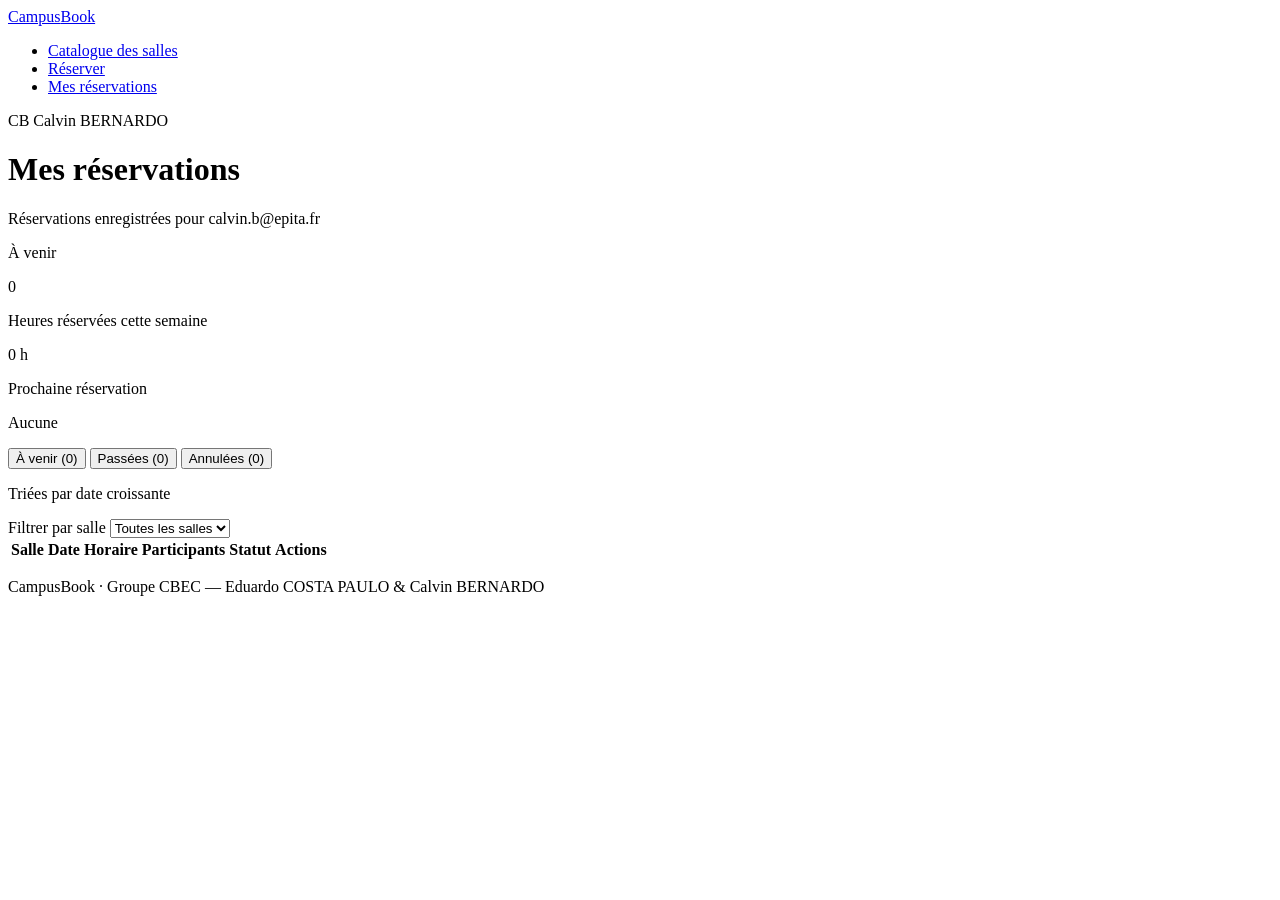
==== mes-reservations.html @ 972f1bc7 "Add files via upload" ====
<!DOCTYPE html>
<html lang="fr">
<head>
  <meta charset="UTF-8">
  <meta name="viewport" content="width=device-width, initial-scale=1.0">
  <title>Mes réservations — CampusBook</title>
  <link rel="stylesheet" href="css/base.css">
  <link rel="stylesheet" href="css/layout.css">
  <link rel="stylesheet" href="css/composants.css">
  <script type="module" src="js/pages/mes-reservations.js"></script>
</head>
<body>

  <!-- ========== EN-TÊTE COMMUN ========== -->
  <header class="entete">
    <a href="index.html" class="logo">Campus<span>Book</span></a>
    <nav class="nav-principale" aria-label="Navigation principale">
      <ul>
        <li><a href="index.html">Catalogue des salles</a></li>
        <li><a href="reservation.html">Réserver</a></li>
        <li><a href="mes-reservations.html" aria-current="page">Mes réservations</a></li>
      </ul>
    </nav>
    <div class="utilisateur">
      <span class="avatar" aria-hidden="true">CB</span>
      <span class="utilisateur-nom">Calvin BERNARDO</span>
    </div>
  </header>

  <main class="conteneur">

    <h1>Mes réservations</h1>
    <p class="sous-titre">Réservations enregistrées pour <span id="email-utilisateur">calvin.b@epita.fr</span></p>

    <!-- Message après annulation (rempli par confirmerAnnulation()) -->
    <div id="message-annulation" class="alerte alerte-succes" role="status" hidden></div>

    <!-- ========== RÉSUMÉ CHIFFRÉ ========== -->
    <section class="compteurs" aria-label="Résumé">
      <div class="compteur">
        <p class="compteur-libelle">À venir</p>
        <p class="compteur-valeur" id="compteur-a-venir">0</p>
      </div>
      <div class="compteur">
        <p class="compteur-libelle">Heures réservées cette semaine</p>
        <p class="compteur-valeur" id="compteur-heures">0 h</p>
      </div>
      <div class="compteur">
        <p class="compteur-libelle">Prochaine réservation</p>
        <p class="compteur-valeur compteur-texte" id="compteur-prochaine">Aucune</p>
      </div>
    </section>

    <!-- ========== ONGLETS + TABLEAU ========== -->
    <section class="panneau panneau-tableau">

      <div class="onglets" role="tablist" aria-label="Filtrer les réservations">
        <button type="button" role="tab" id="onglet-a-venir" data-onglet="a-venir"
                aria-selected="true" aria-controls="panneau-reservations">
          À venir (<span id="nb-a-venir">0</span>)
        </button>
        <button type="button" role="tab" id="onglet-passees" data-onglet="passees"
                aria-selected="false" aria-controls="panneau-reservations" tabindex="-1">
          Passées (<span id="nb-passees">0</span>)
        </button>
        <button type="button" role="tab" id="onglet-annulees" data-onglet="annulees"
                aria-selected="false" aria-controls="panneau-reservations" tabindex="-1">
          Annulées (<span id="nb-annulees">0</span>)
        </button>
      </div>

      <div id="panneau-reservations" role="tabpanel" aria-labelledby="onglet-a-venir">
        <div class="tableau-barre">
          <p class="aide">Triées par date croissante</p>
          <div>
            <label for="filtre-salle" class="visuellement-cache">Filtrer par salle</label>
            <select id="filtre-salle" name="filtreSalle">
              <option value="">Toutes les salles</option>
              <!-- Options générées par JS à partir de SALLES -->
            </select>
          </div>
        </div>

        <table class="tableau">
          <thead>
            <tr>
              <th scope="col">Salle</th>
              <th scope="col">Date</th>
              <th scope="col">Horaire</th>
              <th scope="col">Participants</th>
              <th scope="col">Statut</th>
              <th scope="col" class="col-actions">Actions</th>
            </tr>
          </thead>
          <!-- Lignes générées par afficherReservations(onglet) -->
          <tbody id="corps-reservations"></tbody>
        </table>

        <p id="aucune-reservation" class="etat-vide" hidden>
          Aucune réservation dans cette catégorie.
          <a href="index.html">Parcourir le catalogue</a>
        </p>
      </div>
    </section>
  </main>

  <footer class="pied">
    <p>CampusBook · Groupe CBEC — Eduardo COSTA PAULO &amp; Calvin BERNARDO</p>
  </footer>

  <!-- ========== MODALE : CONFIRMATION D'ANNULATION ========== -->
  <dialog id="modale-annulation" class="modale" aria-labelledby="modale-annulation-titre">
    <h2 id="modale-annulation-titre">Annuler cette réservation ?</h2>
    <p id="modale-annulation-texte"></p>
    <p>Le créneau sera libéré immédiatement et pourra être réservé par d'autres étudiants. Cette action est définitive.</p>
    <form method="dialog" class="actions actions-droite">
      <button type="submit" value="garder" class="btn btn-secondaire" autofocus>Garder</button>
      <button type="submit" value="confirmer" class="btn btn-danger">Oui, annuler</button>
    </form>
  </dialog>

  <!-- ========== MODALE : DÉTAILS D'UNE RÉSERVATION ========== -->
  <dialog id="modale-details" class="modale" aria-labelledby="modale-details-titre">
    <h2 id="modale-details-titre">Détails de la réservation</h2>
    <dl class="fiche-details">
      <dt>Salle</dt>        <dd id="details-salle"></dd>
      <dt>Date</dt>         <dd id="details-date"></dd>
      <dt>Horaire</dt>      <dd id="details-horaire"></dd>
      <dt>Participants</dt> <dd id="details-participants"></dd>
      <dt>Motif</dt>        <dd id="details-motif"></dd>
      <dt>Demandeur</dt>    <dd id="details-demandeur"></dd>
      <dt>Statut</dt>       <dd id="details-statut"></dd>
    </dl>
    <form method="dialog" class="actions actions-droite">
      <button type="submit" class="btn btn-secondaire">Fermer</button>
    </form>
  </dialog>

  <!-- ========== MODÈLE D'UNE LIGNE DU TABLEAU (cloné par JS) ========== -->
  <template id="modele-ligne-reservation">
    <tr>
      <td>
        <strong class="ligne-salle"></strong>
        <span class="ligne-sous-titre aide"></span>
      </td>
      <td class="ligne-date"></td>
      <td>
        <span class="ligne-horaire"></span>
        <span class="ligne-duree aide"></span>
      </td>
      <td class="ligne-participants"></td>
      <!-- classes possibles : badge-confirmee, badge-annulee -->
      <td><span class="badge ligne-statut"></span></td>
      <td class="col-actions ligne-actions">
        <button type="button" class="btn btn-secondaire btn-petit btn-details">Détails</button>
        <button type="button" class="btn btn-danger-contour btn-petit btn-annuler">Annuler</button>
        <a href="reservation.html" class="btn btn-secondaire btn-petit btn-reserver-nouveau" hidden>Réserver à nouveau</a>
      </td>
    </tr>
  </template>

</body>
</html>
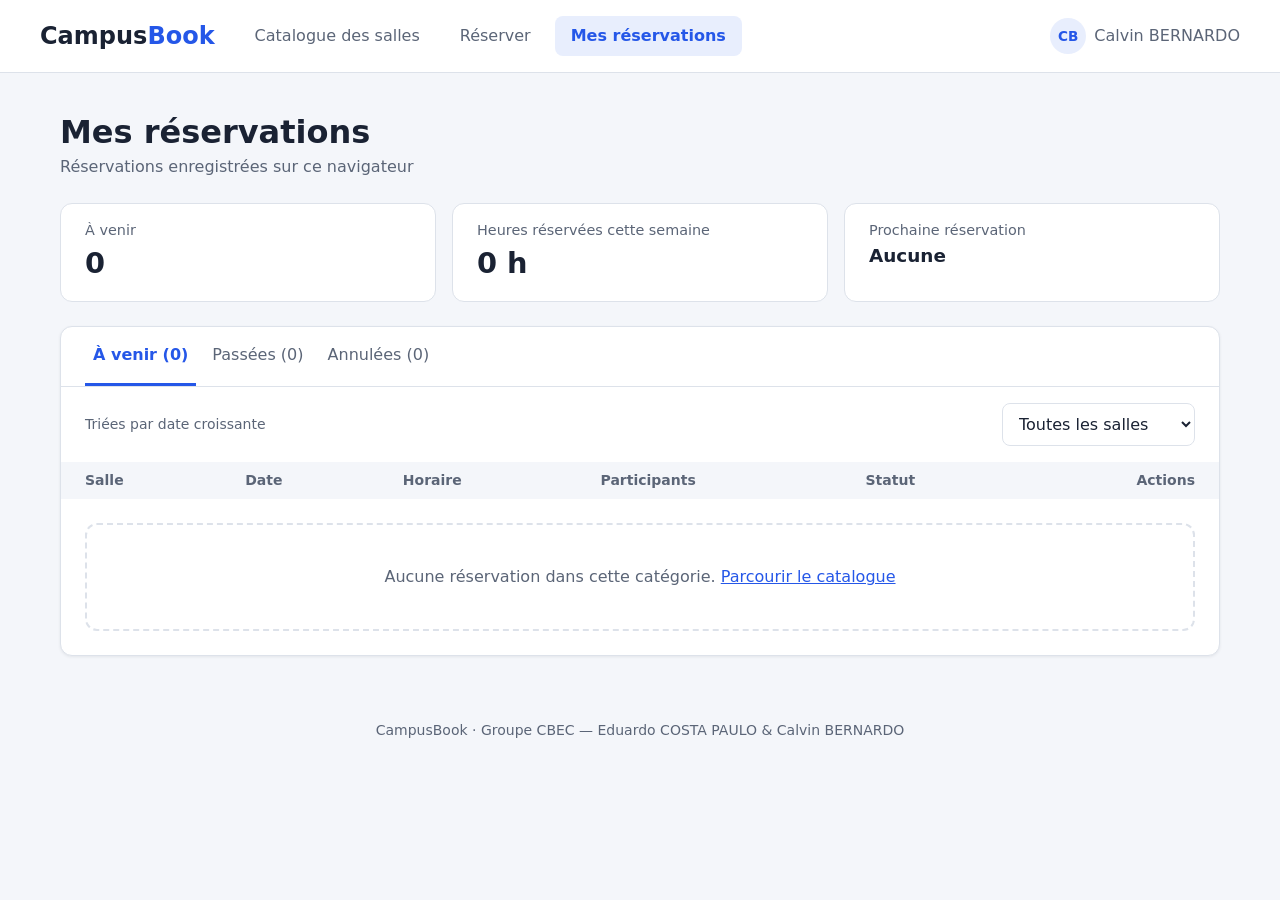
==== commit 9b566643: "Ajoutés reservations, validation, etc - Formulaire de réservation fonctionnel (pré-rempli depuis le " ====
--- a/mes-reservations.html
+++ b/mes-reservations.html
@@ -30,7 +30,7 @@
   <main class="conteneur">
 
     <h1>Mes réservations</h1>
-    <p class="sous-titre">Réservations enregistrées pour <span id="email-utilisateur">calvin.b@epita.fr</span></p>
+    <p class="sous-titre">Réservations enregistrées sur ce navigateur</p>
 
     <!-- Message après annulation (rempli par confirmerAnnulation()) -->
     <div id="message-annulation" class="alerte alerte-succes" role="status" hidden></div>
--- a/css/base.css
+++ b/css/base.css
@@ -0,0 +1,121 @@
+/* ==========================================================
+   CampusBook — base.css
+   Variables (couleurs, espacements), reset, typographie
+   ========================================================== */
+
+:root {
+  /* Couleurs */
+  --bleu: #2557e8;
+  --bleu-fonce: #1b44bd;
+  --bleu-clair: #e8eefd;
+  --texte: #1a2233;
+  --texte-doux: #5b6577;
+  --fond: #f4f6fa;
+  --blanc: #ffffff;
+  --bordure: #dde2ea;
+  --vert: #11845b;
+  --vert-clair: #e3f5ec;
+  --rouge: #c8312b;
+  --rouge-clair: #fdebea;
+  --gris-clair: #eef1f5;
+
+  /* Espacements et formes */
+  --espace-xs: 4px;
+  --espace-s: 8px;
+  --espace-m: 16px;
+  --espace-l: 24px;
+  --espace-xl: 40px;
+  --arrondi: 12px;
+  --arrondi-petit: 8px;
+  --ombre: 0 1px 3px rgba(26, 34, 51, 0.08);
+  --ombre-forte: 0 8px 24px rgba(26, 34, 51, 0.12);
+
+  /* Typographie */
+  --police: "Inter", "Segoe UI", system-ui, -apple-system, Roboto, Arial, sans-serif;
+}
+
+/* ---------- Reset ---------- */
+*,
+*::before,
+*::after {
+  box-sizing: border-box;
+}
+
+body,
+h1, h2, h3,
+p, ul, ol, dl, dd,
+fieldset {
+  margin: 0;
+  padding: 0;
+}
+
+fieldset {
+  border: none;
+  min-width: 0;
+}
+
+ul,
+ol {
+  list-style: none;
+}
+
+img {
+  display: block;
+  max-width: 100%;
+}
+
+button,
+input,
+select,
+textarea {
+  font: inherit;
+  color: inherit;
+}
+
+/* ---------- Typographie ---------- */
+body {
+  font-family: var(--police);
+  font-size: 16px;
+  line-height: 1.5;
+  color: var(--texte);
+  background-color: var(--fond);
+}
+
+h1 {
+  font-size: 2rem;
+  line-height: 1.2;
+}
+
+h2 {
+  font-size: 1.25rem;
+  line-height: 1.3;
+}
+
+h3 {
+  font-size: 1.15rem;
+  line-height: 1.3;
+}
+
+a {
+  color: var(--bleu);
+}
+
+/* Texte lu par les lecteurs d'écran mais invisible à l'écran */
+.visuellement-cache {
+  position: absolute;
+  width: 1px;
+  height: 1px;
+  overflow: hidden;
+  clip: rect(0 0 0 0);
+  white-space: nowrap;
+}
+
+/* Contour visible au clavier */
+:focus-visible {
+  outline: 3px solid var(--bleu);
+  outline-offset: 2px;
+}
+
+[hidden] {
+  display: none !important;
+}
--- a/css/layout.css
+++ b/css/layout.css
@@ -0,0 +1,247 @@
+/* ==========================================================
+   CampusBook — layout.css
+   En-tête, navigation, grilles des pages, responsive
+   ========================================================== */
+
+/* ---------- En-tête ---------- */
+.entete {
+  display: flex;
+  align-items: center;
+  gap: var(--espace-l);
+  padding: var(--espace-m) var(--espace-xl);
+  background-color: var(--blanc);
+  border-bottom: 1px solid var(--bordure);
+}
+
+.logo {
+  font-size: 1.5rem;
+  font-weight: 800;
+  color: var(--texte);
+  text-decoration: none;
+}
+
+.logo span {
+  color: var(--bleu);
+}
+
+.nav-principale ul {
+  display: flex;
+  gap: var(--espace-s);
+}
+
+.nav-principale a {
+  display: block;
+  padding: var(--espace-s) var(--espace-m);
+  border-radius: var(--arrondi-petit);
+  color: var(--texte-doux);
+  font-weight: 500;
+  text-decoration: none;
+}
+
+.nav-principale a:hover {
+  background-color: var(--gris-clair);
+  color: var(--texte);
+}
+
+/* Lien de la page en cours */
+.nav-principale a[aria-current="page"] {
+  background-color: var(--bleu-clair);
+  color: var(--bleu);
+  font-weight: 600;
+}
+
+.utilisateur {
+  display: flex;
+  align-items: center;
+  gap: var(--espace-s);
+  margin-left: auto;
+  color: var(--texte-doux);
+}
+
+.avatar {
+  display: grid;
+  place-items: center;
+  width: 36px;
+  height: 36px;
+  border-radius: 50%;
+  background-color: var(--bleu-clair);
+  color: var(--bleu);
+  font-size: 0.85rem;
+  font-weight: 700;
+}
+
+/* ---------- Contenu ---------- */
+.conteneur {
+  max-width: 1240px;
+  margin: 0 auto;
+  padding: var(--espace-xl);
+}
+
+.page-titre {
+  display: flex;
+  flex-wrap: wrap;
+  align-items: flex-end;
+  justify-content: space-between;
+  gap: var(--espace-m);
+  margin-bottom: var(--espace-l);
+}
+
+.sous-titre {
+  margin-top: var(--espace-xs);
+  margin-bottom: var(--espace-l);
+  color: var(--texte-doux);
+}
+
+.page-titre .sous-titre {
+  margin-bottom: 0;
+}
+
+/* Page 1 : filtres à gauche, résultats à droite */
+.catalogue {
+  display: grid;
+  grid-template-columns: 280px 1fr;
+  gap: var(--espace-l);
+  align-items: start;
+}
+
+.resultats-barre {
+  display: flex;
+  flex-wrap: wrap;
+  align-items: center;
+  justify-content: space-between;
+  gap: var(--espace-s);
+  margin-bottom: var(--espace-m);
+}
+
+.grille-salles {
+  display: grid;
+  grid-template-columns: repeat(auto-fill, minmax(260px, 1fr));
+  gap: var(--espace-l);
+}
+
+/* Page 2 : formulaire à gauche, fiche + planning à droite */
+.reservation {
+  display: grid;
+  grid-template-columns: 1fr 340px;
+  gap: var(--espace-l);
+  align-items: start;
+}
+
+.colonne-infos {
+  display: flex;
+  flex-direction: column;
+  gap: var(--espace-l);
+}
+
+/* Page 3 : compteurs */
+.compteurs {
+  display: grid;
+  grid-template-columns: repeat(3, 1fr);
+  gap: var(--espace-m);
+  margin-bottom: var(--espace-l);
+}
+
+/* Grilles de champs dans les formulaires */
+.ligne-2,
+.ligne-3 {
+  display: grid;
+  gap: var(--espace-m);
+}
+
+.ligne-2 {
+  grid-template-columns: 1fr 1fr;
+}
+
+/* Empêche les champs (date, heure) de déborder de leur colonne */
+.ligne-2 > *,
+.ligne-3 > * {
+  min-width: 0;
+}
+
+.ligne-3 {
+  grid-template-columns: repeat(3, 1fr);
+}
+
+/* ---------- Pied de page ---------- */
+.pied {
+  padding: var(--espace-l) var(--espace-xl);
+  color: var(--texte-doux);
+  font-size: 0.875rem;
+  text-align: center;
+}
+
+/* ==========================================================
+   Responsive
+   ========================================================== */
+
+/* Tablettes */
+@media (max-width: 960px) {
+  .entete {
+    flex-wrap: wrap;
+    padding: var(--espace-m) var(--espace-l);
+    gap: var(--espace-m);
+  }
+
+  .nav-principale {
+    order: 3;
+    width: 100%;
+  }
+
+  .conteneur {
+    padding: var(--espace-l);
+  }
+
+  .catalogue,
+  .reservation {
+    grid-template-columns: 1fr;
+  }
+
+  .ligne-3 {
+    grid-template-columns: 1fr 1fr;
+  }
+}
+
+/* Smartphones */
+@media (max-width: 600px) {
+  .entete {
+    padding: var(--espace-m);
+  }
+
+  .utilisateur-nom {
+    display: none;
+  }
+
+  .nav-principale ul {
+    flex-wrap: wrap;
+    gap: var(--espace-xs);
+  }
+
+  .nav-principale a {
+    padding: var(--espace-s) var(--espace-s);
+    white-space: nowrap;
+    font-size: 0.9rem;
+  }
+
+  .conteneur {
+    padding: var(--espace-m);
+  }
+
+  h1 {
+    font-size: 1.6rem;
+  }
+
+  .recherche,
+  .recherche input {
+    width: 100%;
+  }
+
+  .compteurs,
+  .ligne-3 {
+    grid-template-columns: 1fr;
+  }
+
+  /* Les deux heures du filtre restent côte à côte, les autres champs s'empilent */
+  .reservation .ligne-2 {
+    grid-template-columns: 1fr;
+  }
+}
--- a/css/composants.css
+++ b/css/composants.css
@@ -0,0 +1,664 @@
+/* ==========================================================
+   CampusBook — composants.css
+   Panneaux, boutons, formulaires, cartes, badges, alertes,
+   tableau, onglets, modale
+   ========================================================== */
+
+/* ---------- Panneau (bloc blanc) ---------- */
+.panneau {
+  padding: var(--espace-l);
+  background-color: var(--blanc);
+  border: 1px solid var(--bordure);
+  border-radius: var(--arrondi);
+  box-shadow: var(--ombre);
+}
+
+/* ---------- Boutons ---------- */
+.btn {
+  display: inline-flex;
+  align-items: center;
+  justify-content: center;
+  padding: 10px 18px;
+  border: 1px solid transparent;
+  border-radius: var(--arrondi-petit);
+  font-weight: 600;
+  text-decoration: none;
+  cursor: pointer;
+  transition: background-color 0.15s, border-color 0.15s;
+}
+
+.btn-primaire {
+  background-color: var(--bleu);
+  color: var(--blanc);
+}
+
+.btn-primaire:hover {
+  background-color: var(--bleu-fonce);
+}
+
+.btn-secondaire {
+  background-color: var(--blanc);
+  border-color: var(--bordure);
+  color: var(--texte);
+}
+
+.btn-secondaire:hover {
+  background-color: var(--gris-clair);
+}
+
+.btn-danger {
+  background-color: var(--rouge);
+  color: var(--blanc);
+}
+
+.btn-danger-contour {
+  background-color: var(--blanc);
+  border-color: #f0b9b6;
+  color: var(--rouge);
+}
+
+.btn-petit {
+  padding: 6px 12px;
+  font-size: 0.875rem;
+}
+
+.btn:disabled,
+.btn[aria-disabled="true"] {
+  background-color: var(--gris-clair);
+  border-color: var(--gris-clair);
+  color: #9aa3b2;
+  cursor: not-allowed;
+  pointer-events: none;
+}
+
+.actions {
+  display: flex;
+  flex-wrap: wrap;
+  gap: var(--espace-s);
+  margin-top: var(--espace-l);
+}
+
+.actions-droite {
+  justify-content: flex-end;
+}
+
+/* ---------- Champs de formulaire ---------- */
+.champ {
+  margin-bottom: var(--espace-m);
+}
+
+label,
+legend {
+  display: block;
+  margin-bottom: var(--espace-xs);
+  font-size: 0.9rem;
+  font-weight: 600;
+}
+
+input[type="text"],
+input[type="email"],
+input[type="search"],
+input[type="number"],
+input[type="date"],
+input[type="time"],
+select,
+textarea {
+  width: 100%;
+  min-width: 0;
+  padding: 10px 12px;
+  background-color: var(--blanc);
+  border: 1px solid var(--bordure);
+  border-radius: var(--arrondi-petit);
+}
+
+input:focus,
+select:focus,
+textarea:focus {
+  border-color: var(--bleu);
+  outline: 3px solid var(--bleu-clair);
+}
+
+/* Champ en erreur (classe ajoutée par JS) */
+.champ-erreur {
+  border-color: var(--rouge) !important;
+  background-color: var(--rouge-clair) !important;
+}
+
+.erreur-champ {
+  color: var(--rouge);
+  font-size: 0.875rem;
+}
+
+.erreur-champ:empty {
+  display: none;
+}
+
+.aide {
+  color: var(--texte-doux);
+  font-size: 0.875rem;
+}
+
+.obligatoire {
+  color: var(--rouge);
+}
+
+/* Case à cocher + texte */
+label.case {
+  display: flex;
+  align-items: center;
+  gap: var(--espace-s);
+  margin-bottom: var(--espace-xs);
+  font-weight: 400;
+  cursor: pointer;
+}
+
+label.case input {
+  width: 18px;
+  height: 18px;
+  accent-color: var(--bleu);
+}
+
+/* ---------- Page 1 : recherche et filtres ---------- */
+.recherche input {
+  width: 340px;
+  padding-left: 40px;
+  background: var(--blanc) url("data:image/svg+xml,%3Csvg xmlns='http://www.w3.org/2000/svg' width='18' height='18' fill='none' stroke='%235b6577' stroke-width='2' viewBox='0 0 24 24'%3E%3Ccircle cx='11' cy='11' r='7'/%3E%3Cpath d='m20 20-3.5-3.5'/%3E%3C/svg%3E") no-repeat 12px center;
+}
+
+.filtres h2 {
+  margin-bottom: var(--espace-m);
+}
+
+.tri {
+  display: flex;
+  align-items: center;
+  gap: var(--espace-s);
+}
+
+.tri label {
+  margin: 0;
+  font-weight: 400;
+  color: var(--texte-doux);
+}
+
+.tri select {
+  width: auto;
+  padding: 6px 10px;
+}
+
+#resume-resultats strong {
+  font-size: 1.05rem;
+}
+
+/* ---------- Carte d'une salle ---------- */
+.carte-salle {
+  display: flex;
+  flex-direction: column;
+  overflow: hidden;
+  background-color: var(--blanc);
+  border: 1px solid var(--bordure);
+  border-radius: var(--arrondi);
+  box-shadow: var(--ombre);
+  transition: box-shadow 0.15s, transform 0.15s;
+}
+
+.carte-salle:hover {
+  box-shadow: var(--ombre-forte);
+  transform: translateY(-2px);
+}
+
+.carte-image {
+  position: relative;
+  height: 130px;
+  /* Image de remplacement rayée quand il n'y a pas de photo */
+  background: repeating-linear-gradient(135deg, #eef1f5 0 14px, #e5e9f0 14px 28px);
+}
+
+.carte-photo {
+  width: 100%;
+  height: 100%;
+  object-fit: cover;
+}
+
+.carte-image .badge {
+  position: absolute;
+  top: 12px;
+  left: 12px;
+}
+
+.carte-corps {
+  flex: 1;
+  padding: var(--espace-m) var(--espace-l);
+}
+
+.carte-infos {
+  display: flex;
+  flex-wrap: wrap;
+  gap: var(--espace-xs) var(--espace-m);
+  margin: var(--espace-xs) 0 var(--espace-s);
+  color: var(--texte-doux);
+  font-size: 0.95rem;
+}
+
+.carte-description {
+  margin-bottom: var(--espace-m);
+  font-size: 0.95rem;
+}
+
+.carte-pied {
+  display: flex;
+  align-items: center;
+  justify-content: space-between;
+  gap: var(--espace-s);
+  padding: var(--espace-m) var(--espace-l);
+  border-top: 1px solid var(--bordure);
+}
+
+.carte-libre {
+  color: var(--texte-doux);
+  font-size: 0.875rem;
+}
+
+/* ---------- Badges et étiquettes ---------- */
+.badge {
+  display: inline-flex;
+  align-items: center;
+  gap: 6px;
+  padding: 4px 10px;
+  border-radius: 999px;
+  background-color: var(--blanc);
+  font-size: 0.85rem;
+  font-weight: 600;
+}
+
+.badge::before {
+  content: "";
+  width: 7px;
+  height: 7px;
+  border-radius: 50%;
+  background-color: currentColor;
+}
+
+.badge:empty {
+  display: none;
+}
+
+.badge-dispo,
+.badge-confirmee {
+  background-color: var(--vert-clair);
+  color: var(--vert);
+}
+
+.badge-occupee {
+  background-color: var(--rouge-clair);
+  color: var(--rouge);
+}
+
+.badge-trop-petite,
+.badge-annulee {
+  background-color: var(--gris-clair);
+  color: var(--texte-doux);
+}
+
+.badge-info {
+  background-color: var(--bleu-clair);
+  color: var(--bleu);
+}
+
+.etiquettes {
+  display: flex;
+  flex-wrap: wrap;
+  gap: 6px;
+}
+
+.etiquettes li {
+  padding: 3px 10px;
+  border-radius: 999px;
+  background-color: var(--gris-clair);
+  font-size: 0.85rem;
+}
+
+/* ---------- Messages ---------- */
+.etat-vide {
+  padding: var(--espace-xl);
+  border: 2px dashed var(--bordure);
+  border-radius: var(--arrondi);
+  color: var(--texte-doux);
+  text-align: center;
+}
+
+.plus {
+  margin-top: var(--espace-l);
+  text-align: center;
+}
+
+.alerte {
+  margin-bottom: var(--espace-l);
+  padding: var(--espace-m) var(--espace-l);
+  border: 1px solid var(--bordure);
+  border-radius: var(--arrondi-petit);
+  background-color: var(--blanc);
+}
+
+.alerte-erreur {
+  background-color: var(--rouge-clair);
+  border-color: #f3c2bf;
+  color: #8f1f1a;
+}
+
+.alerte-erreur ul {
+  margin-top: var(--espace-xs);
+  padding-left: var(--espace-l);
+  list-style: disc;
+}
+
+.alerte-succes {
+  background-color: var(--vert-clair);
+  border-color: #b5e2cb;
+  color: #0b5e40;
+}
+
+.alerte-titre {
+  font-weight: 700;
+}
+
+.regles {
+  padding: var(--espace-m);
+  border-radius: var(--arrondi-petit);
+  background-color: var(--gris-clair);
+  color: var(--texte-doux);
+  font-size: 0.9rem;
+}
+
+/* ---------- Page 2 : fil d'Ariane, fiche, planning ---------- */
+.fil-ariane ol {
+  display: flex;
+  flex-wrap: wrap;
+  gap: var(--espace-s);
+  margin-bottom: var(--espace-s);
+  color: var(--texte-doux);
+  font-size: 0.9rem;
+}
+
+.fil-ariane li + li::before {
+  content: "›";
+  margin-right: var(--espace-s);
+}
+
+.fil-ariane a {
+  color: var(--texte-doux);
+}
+
+.fiche-salle {
+  padding: 0;
+  overflow: hidden;
+}
+
+.fiche-photo {
+  width: 100%;
+  height: 160px;
+  object-fit: cover;
+  background: repeating-linear-gradient(135deg, #eef1f5 0 14px, #e5e9f0 14px 28px);
+}
+
+.fiche-salle > :not(img) {
+  margin-left: var(--espace-l);
+  margin-right: var(--espace-l);
+}
+
+.fiche-salle h2 {
+  margin-top: var(--espace-m);
+}
+
+.fiche-salle p {
+  margin: var(--espace-xs) var(--espace-l) var(--espace-m);
+  color: var(--texte-doux);
+}
+
+.fiche-salle .etiquettes {
+  margin-bottom: var(--espace-l);
+}
+
+.fiche-details {
+  display: grid;
+  grid-template-columns: auto 1fr;
+  gap: var(--espace-xs) var(--espace-m);
+  margin-bottom: var(--espace-m);
+}
+
+.fiche-details dt {
+  color: var(--texte-doux);
+}
+
+.fiche-details dd {
+  font-weight: 600;
+}
+
+.planning h2 {
+  margin-bottom: var(--espace-m);
+}
+
+.planning-grille {
+  min-height: 120px;
+  margin-bottom: var(--espace-s);
+}
+
+/* ---------- Page 3 : compteurs, onglets, tableau ---------- */
+.compteur {
+  padding: var(--espace-m) var(--espace-l);
+  background-color: var(--blanc);
+  border: 1px solid var(--bordure);
+  border-radius: var(--arrondi);
+}
+
+.compteur-libelle {
+  color: var(--texte-doux);
+  font-size: 0.9rem;
+}
+
+.compteur-valeur {
+  font-size: 1.8rem;
+  font-weight: 700;
+}
+
+.compteur-texte {
+  font-size: 1.15rem;
+}
+
+.panneau-tableau {
+  padding: 0;
+  overflow-x: auto;
+}
+
+.onglets {
+  display: flex;
+  gap: var(--espace-s);
+  padding: 0 var(--espace-l);
+  border-bottom: 1px solid var(--bordure);
+}
+
+.onglets button {
+  padding: var(--espace-m) var(--espace-s);
+  background: none;
+  border: none;
+  border-bottom: 3px solid transparent;
+  color: var(--texte-doux);
+  font-weight: 500;
+  white-space: nowrap;
+  cursor: pointer;
+}
+
+.onglets button[aria-selected="true"] {
+  border-bottom-color: var(--bleu);
+  color: var(--bleu);
+  font-weight: 600;
+}
+
+.tableau-barre {
+  display: flex;
+  flex-wrap: wrap;
+  align-items: center;
+  justify-content: space-between;
+  gap: var(--espace-s);
+  padding: var(--espace-m) var(--espace-l);
+}
+
+.tableau-barre select {
+  width: auto;
+}
+
+.tableau {
+  width: 100%;
+  min-width: 720px;
+  border-collapse: collapse;
+}
+
+.tableau th {
+  padding: var(--espace-s) var(--espace-l);
+  background-color: var(--fond);
+  color: var(--texte-doux);
+  font-size: 0.875rem;
+  text-align: left;
+}
+
+.tableau td {
+  padding: var(--espace-m) var(--espace-l);
+  border-top: 1px solid var(--bordure);
+  vertical-align: middle;
+}
+
+.tableau td .aide {
+  display: block;
+}
+
+.col-actions {
+  text-align: right !important;
+  white-space: nowrap;
+}
+
+.panneau-tableau .etat-vide {
+  margin: var(--espace-l);
+}
+
+/* ---------- Modale (<dialog>) ---------- */
+.modale {
+  width: min(480px, calc(100% - 32px));
+  padding: var(--espace-l);
+  border: none;
+  border-radius: var(--arrondi);
+  box-shadow: var(--ombre-forte);
+}
+
+.modale::backdrop {
+  background-color: rgba(26, 34, 51, 0.45);
+}
+
+.modale h2 {
+  margin-bottom: var(--espace-s);
+}
+
+.modale p {
+  margin-bottom: var(--espace-s);
+  color: var(--texte-doux);
+}
+
+/* ---------- Ajustements smartphone ---------- */
+@media (max-width: 600px) {
+  .panneau {
+    padding: var(--espace-m);
+  }
+
+  .carte-image {
+    height: 90px;
+  }
+
+  .carte-pied {
+    flex-wrap: wrap;
+  }
+
+  .carte-pied .btn {
+    width: 100%;
+  }
+
+  .actions .btn {
+    flex: 1;
+  }
+}
+
+/* ---------- D03 : planning du jour (page Réservation) ---------- */
+.planning-legende {
+  display: flex;
+  flex-wrap: wrap;
+  gap: var(--espace-s) var(--espace-m);
+  margin-bottom: var(--espace-s);
+  color: var(--texte-doux);
+  font-size: 0.8rem;
+}
+
+.planning-legende li {
+  display: inline-flex;
+  align-items: center;
+  gap: 6px;
+}
+
+.pastille {
+  width: 12px;
+  height: 12px;
+  border: 1px solid var(--bordure);
+  border-radius: 3px;
+  background-color: var(--blanc);
+}
+
+.planning-grille {
+  display: grid;
+  grid-template-columns: repeat(2, 1fr);
+  gap: 4px;
+}
+
+.creneau {
+  display: flex;
+  justify-content: space-between;
+  gap: 4px;
+  padding: 4px 8px;
+  border: 1px solid var(--bordure);
+  border-radius: 6px;
+  background-color: var(--blanc);
+  font-size: 0.8rem;
+  font-variant-numeric: tabular-nums;
+}
+
+.creneau-etat {
+  font-weight: 600;
+}
+
+.creneau-occupe,
+.pastille-occupe {
+  border-color: #f3c2bf;
+  background-color: var(--rouge-clair);
+  color: var(--rouge);
+}
+
+.creneau-demande,
+.pastille-demande {
+  border-color: var(--bleu);
+  background-color: var(--bleu-clair);
+  color: var(--bleu-fonce);
+}
+
+.creneau-conflit,
+.pastille-conflit {
+  border-color: var(--rouge);
+  background: repeating-linear-gradient(135deg, var(--rouge-clair) 0 6px, #f7cfcc 6px 12px);
+  color: var(--rouge);
+}
+
+.alerte-erreur a {
+  color: inherit;
+}
+
+.alerte-succes a {
+  display: inline-block;
+  margin-top: var(--espace-xs);
+  color: #0b5e40;
+  font-weight: 600;
+}
